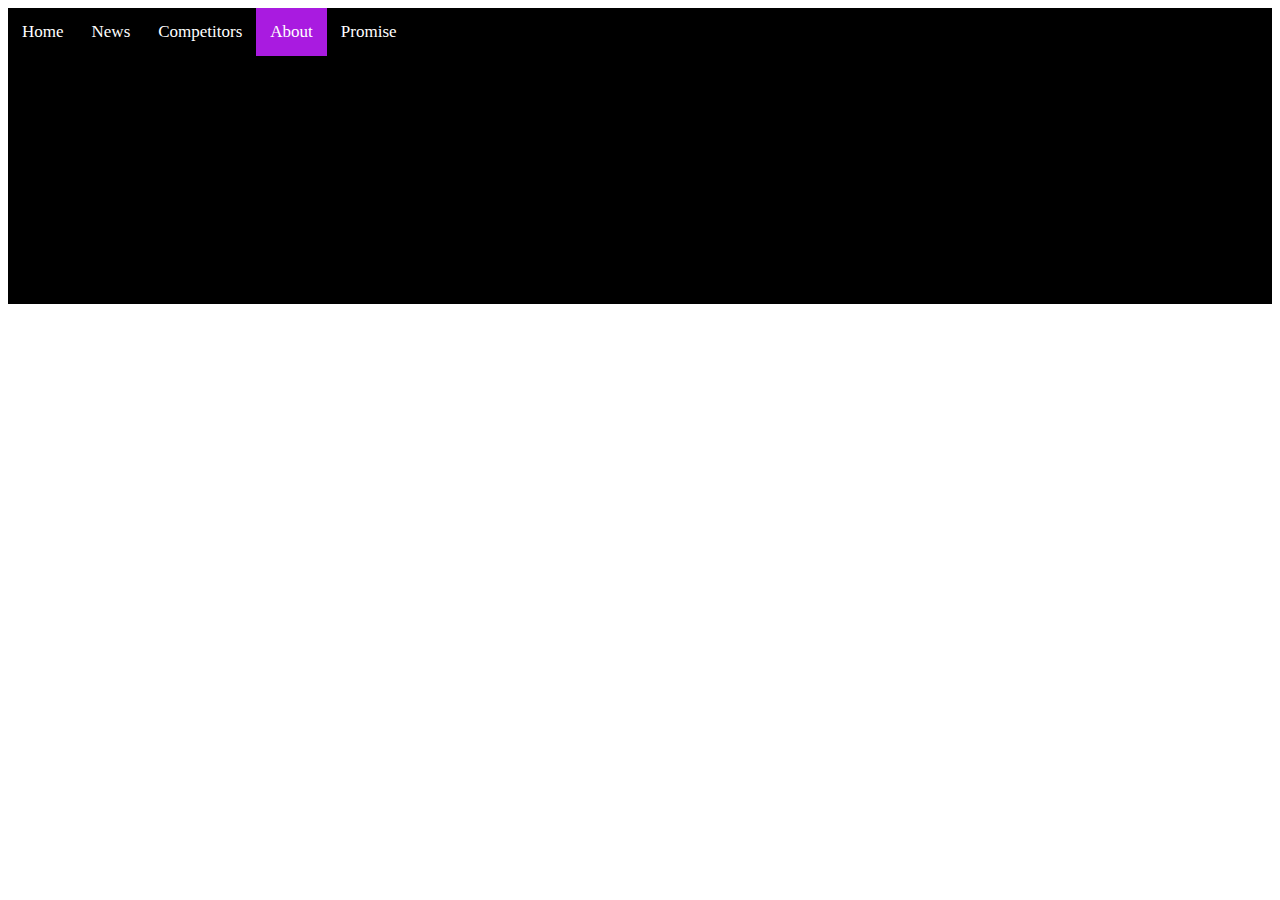
==== about.html @ 4ec9cb6b "Add files via upload" ====
<!DOCTYPE html>
<div>
<html>
	<head>

		<title>...</title>

		<link href="stylesheet.css" type="text/css" rel="stylesheet">	
			<script type="text/javascript" src="script.js">	</script>
		
		</head>
 <body>
 <div id="navbar">
  <div class="topnav">
  <a href="homepage.html">Home</a>
  <a href="projects.html">News</a>
  <a href="diss.html">Competitors</a>
  <a class="active" href="about.html">About</a>
  <a href="promise.html">Promise</a>
  </div>
<p>The navbar will stick to the top when you reach its scroll position.

Some text to enable scrolling.. Lorem ipsum dolor sit amet, illum definitiones no quo, maluisset concludaturque et eum, altera fabulas ut quo. Atqui causae gloriatur ius te, id agam omnis evertitur eum. Affert laboramus repudiandae nec et. Inciderint efficiantur his ad. Eum no molestiae voluptatibus.

Some text to enable scrolling.. Lorem ipsum dolor sit amet, illum definitiones no quo, maluisset concludaturque et eum, altera fabulas ut quo. Atqui causae gloriatur ius te, id agam omnis evertitur eum. Affert laboramus repudiandae nec et. Inciderint efficiantur his ad. Eum no molestiae voluptatibus.

Some text to enable scrolling.. Lorem ipsum dolor sit amet, illum definitiones no quo, maluisset concludaturque et eum, altera fabulas ut quo. Atqui causae gloriatur ius te, id agam omnis evertitur eum. Affert laboramus repudiandae nec et. Inciderint efficiantur his ad. Eum no molestiae voluptatibus.

Some text to enable scrolling.. Lorem ipsum dolor sit amet, illum definitiones no quo, maluisset concludaturque et eum, altera fabulas ut quo. Atqui causae gloriatur ius te, id agam omnis evertitur eum. Affert laboramus repudiandae nec et. Inciderint efficiantur his ad. Eum no molestiae voluptatibus.

Some text to enable scrolling.. Lorem ipsum dolor sit amet, illum definitiones no quo, maluisset concludaturque et eum, altera fabulas ut quo. Atqui causae gloriatur ius te, id agam omnis evertitur eum. Affert laboramus repudiandae nec et. Inciderint efficiantur his ad. Eum no molestiae voluptatibus.

Some text to enable scrolling.. Lorem ipsum dolor sit amet, illum definitiones no quo, maluisset concludaturque et eum, altera fabulas ut quo. Atqui causae gloriatur ius te, id agam omnis evertitur eum. Affert laboramus repudiandae nec et. Inciderint efficiantur his ad. Eum no molestiae voluptatibus.

Some text to enable scrolling.. Lorem ipsum dolor sit amet, illum definitiones no quo, maluisset concludaturque et eum, altera fabulas ut quo. Atqui causae gloriatur ius te, id agam omnis evertitur eum. Affert laboramus repudiandae nec et. Inciderint efficiantur his ad. Eum no molestiae voluptatibus.___________
</p>
</body>
---- stylesheet.css ----
/* 
One of these photos for sure

maybe a completion bar
Cool favicon (in the left corner)
Clickable poster




	
.background { 
	background-image:(images/amazing.gif);
	background-color: rgba(255,255,255,0.36);
	background-repeat: xy;
	background-blend-mode: lighten;
}
*/
#navbar {
 background-color: #000;
    overflow: hidden;
}

#navbar a{
	float:left;
	display:block;
	color:white;
	text-align:center;
	padding:14px;
	text-decoration:none;
}

.sticky {
  position: fixed;
  top: 0;
  width: 100%
}

.content {
  padding: 16px;
}

.sticky + .content {
  padding-top: 60px;
}
/* Add a black background color to the top navigation */
.topnav {
    background-color: #000;
    overflow: hidden;
}

/* Style the links inside the navigation bar */
.topnav a {
    float: left;
    color: #ffffff;
    text-align: center;
    padding: 14px 16px;
    text-decoration: none;
    font-size: 17px;
}

/* Change the color of links on hover */
.topnav a:hover {
    background-color: #800080;
    color: black;
}

/* Add a color to the active/current link */
.topnav a.active {
    background-color: #A91BE0;
    color: white;
}
/* GRID	*/
.grid {
  /* width: 1000px;
  height: 500px;
   grid-template-rows:*/
   border: 2px black solid;
  display:grid;
  grid-gap: 2vh;
  grid-template-columns: 1fr 1fr 1fr 1fr;
}

.headerbody {
	backgroud-color:;
	padding:;
	grid-column-start:1;
	grid-column-end:span4;
}
.leftsidebar{};
.rightsidebar{};
.samplegrid-a{};
.footer{};
	
body {
	backgroud-image:url(amazing.gif);
	backgroud-color:#cccccc;

	

	
	
/* sticky nav bar maybe dropdown and a current nav link */
/*
.box {
  background-color: white;
  font-style:
  color: black;
  border-radius: 5px;
  border: 2px #900c3f solid;*/
}*/
/*grid-colspan4*/ specific grids
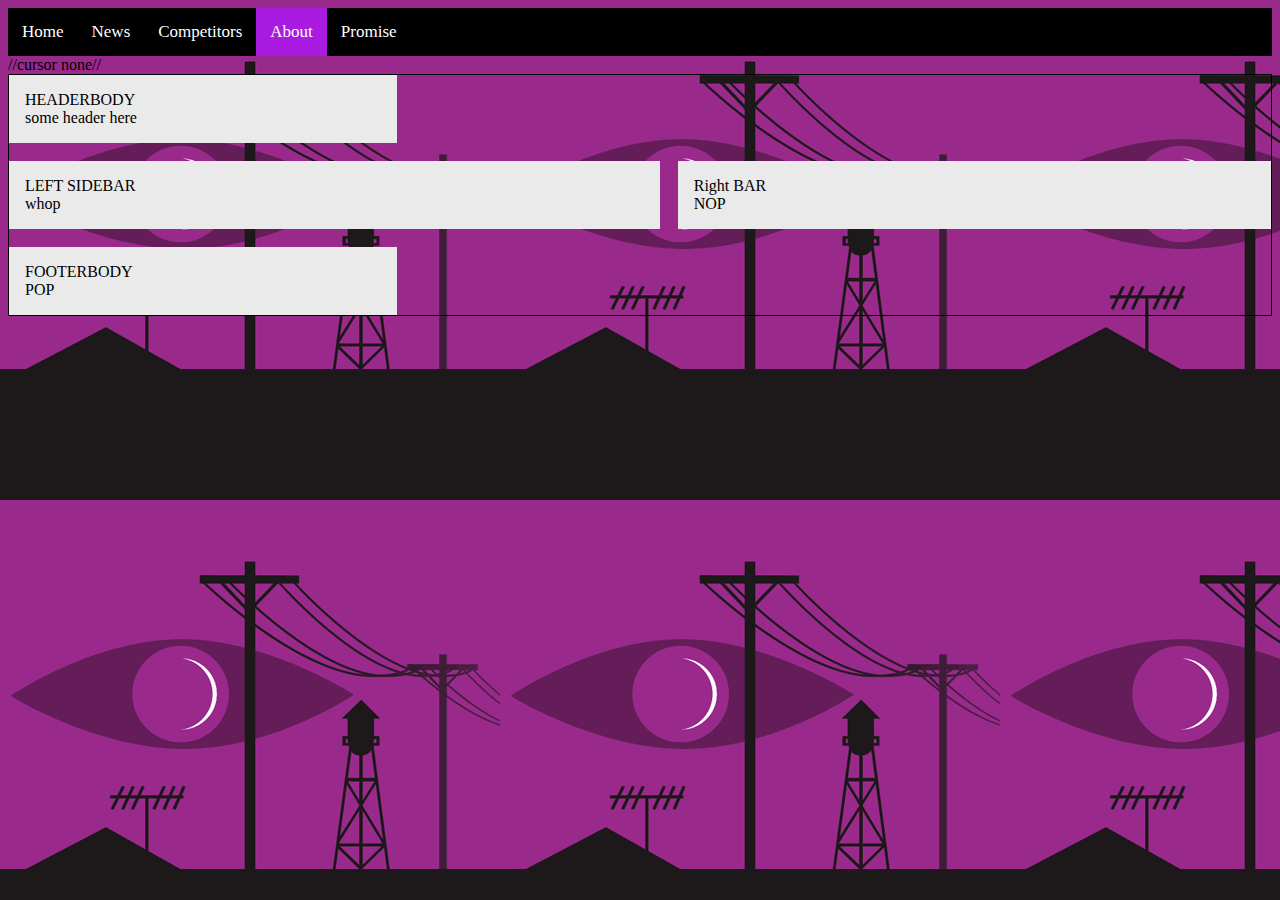
==== commit 70c2af5c: "Add files via upload" ====
--- a/about.html
+++ b/about.html
@@ -18,20 +18,28 @@
   <a class="active" href="about.html">About</a>
   <a href="promise.html">Promise</a>
   </div>
-<p>The navbar will stick to the top when you reach its scroll position.
 
-Some text to enable scrolling.. Lorem ipsum dolor sit amet, illum definitiones no quo, maluisset concludaturque et eum, altera fabulas ut quo. Atqui causae gloriatur ius te, id agam omnis evertitur eum. Affert laboramus repudiandae nec et. Inciderint efficiantur his ad. Eum no molestiae voluptatibus.
+</div>
+//cursor none//
+ 
+ <div class="grid-4col">
+ <div class="grid-colspan4">
+ HEADERBODY<br>
+ some header here
+ </div>
+ <div class="grid-colspan2-a">
+ LEFT SIDEBAR <br>
+ whop
+ </div>
+ <div class="grid-colspan2-c">
+ Right BAR<br>
+ NOP
+ </div>
+ <div class="grid-colspan4">
+ FOOTERBODY<br>
+POP
+  </div>
+  </div>
+  
 
-Some text to enable scrolling.. Lorem ipsum dolor sit amet, illum definitiones no quo, maluisset concludaturque et eum, altera fabulas ut quo. Atqui causae gloriatur ius te, id agam omnis evertitur eum. Affert laboramus repudiandae nec et. Inciderint efficiantur his ad. Eum no molestiae voluptatibus.
-
-Some text to enable scrolling.. Lorem ipsum dolor sit amet, illum definitiones no quo, maluisset concludaturque et eum, altera fabulas ut quo. Atqui causae gloriatur ius te, id agam omnis evertitur eum. Affert laboramus repudiandae nec et. Inciderint efficiantur his ad. Eum no molestiae voluptatibus.
-
-Some text to enable scrolling.. Lorem ipsum dolor sit amet, illum definitiones no quo, maluisset concludaturque et eum, altera fabulas ut quo. Atqui causae gloriatur ius te, id agam omnis evertitur eum. Affert laboramus repudiandae nec et. Inciderint efficiantur his ad. Eum no molestiae voluptatibus.
-
-Some text to enable scrolling.. Lorem ipsum dolor sit amet, illum definitiones no quo, maluisset concludaturque et eum, altera fabulas ut quo. Atqui causae gloriatur ius te, id agam omnis evertitur eum. Affert laboramus repudiandae nec et. Inciderint efficiantur his ad. Eum no molestiae voluptatibus.
-
-Some text to enable scrolling.. Lorem ipsum dolor sit amet, illum definitiones no quo, maluisset concludaturque et eum, altera fabulas ut quo. Atqui causae gloriatur ius te, id agam omnis evertitur eum. Affert laboramus repudiandae nec et. Inciderint efficiantur his ad. Eum no molestiae voluptatibus.
-
-Some text to enable scrolling.. Lorem ipsum dolor sit amet, illum definitiones no quo, maluisset concludaturque et eum, altera fabulas ut quo. Atqui causae gloriatur ius te, id agam omnis evertitur eum. Affert laboramus repudiandae nec et. Inciderint efficiantur his ad. Eum no molestiae voluptatibus.___________
-</p>
 </body>--- a/stylesheet.css
+++ b/stylesheet.css
@@ -1,21 +1,16 @@
 /* 
-One of these photos for sure
-
 maybe a completion bar
 Cool favicon (in the left corner)
 Clickable poster
-
-
-
-
-	
-.background { 
-	background-image:(images/amazing.gif);
-	background-color: rgba(255,255,255,0.36);
-	background-repeat: xy;
-	background-blend-mode: lighten;
-}
 */
+
+h1{
+	color: white;
+}
+
+div{
+	text-align: justify;
+}
 #navbar {
  background-color: #000;
     overflow: hidden;
@@ -70,36 +65,135 @@
     background-color: #A91BE0;
     color: white;
 }
-/* GRID	*/
+ 	
 .grid {
-  /* width: 1000px;
+   width: 1000px;
   height: 500px;
-   grid-template-rows:*/
-   border: 2px black solid;
+  border: 2px black solid;
   display:grid;
   grid-gap: 2vh;
   grid-template-columns: 1fr 1fr 1fr 1fr;
-}
-
+  backgroud-color:#eaeaea;
+}
+/* take away thing under Header*/ 
 .headerbody {
-	backgroud-color:;
-	padding:;
-	grid-column-start:1;
-	grid-column-end:span4;
-}
-.leftsidebar{};
-.rightsidebar{};
-.samplegrid-a{};
-.footer{};
+background-color:#eaeaea;
+padding:1em;
+grid-column-start:1;
+grid-column-end:span4;
+}
+
+.leftsidebar {
+background-color:#eaeaea;
+text-color:purple;
+padding:1em;
+grid-column-start:2;
+Grid-column-end:span 2;
+text-align: justify;
+}
+
+.rightsidebar { 
+background-color:#eaeaea;
+padding:1em;
+grid-column-start:2;
+Grid-column-end:span 2;
+text-align: justify;
+}
+
+/* make only 2 spaces above footer*/
+/* longer footerbody*/
+
+.footerbody{
+background-color:#eaeaea;
+padding:1em;
+grid-column-start:1;
+grid-column-end:span4;
+}
+
+.grid-4col {
+display: grid;
+grid-template-columns: 1fr(4x);
+grid-gap: 2vh;
+border: 1px black solid;
+}
+
+.grid-colspan4 {
+background-color:#eaeaea;
+padding:1em;
+grid-column-start:1;
+grid-column-end:span4;
+
+}
+
+.grid-colspan2-a {
+background-color:#eaeaea;
+padding:1em;
+grid-column-start:1;
+Grid-column-end:span 2;
+text-align: justify;
+}
+
+.grid-colspan2-b {
+background-color:#eaeaea;
+padding:1em;
+grid-column-start:2;
+Grid-column-end:span 2;
+text-align: justify;
+}
+
+.grid-colspan2-c {
+background-color:#eaeaea;
+padding:1em;
+grid-column-start:3;
+Grid-column-end:span 2;
+text-align: justify;
+}
+
+.grid-colspan1-a {
+background-color:#eaeaea;
+padding:1em;
+grid-column-start:1;
+Grid-column-end:span 1;
+text-align: justify;
+}
+
+.grid-colspan1-b {
+background-color:#eaeaea;
+padding:1em;
+grid-column-start:2;
+Grid-column-end:span 1;
+text-align: justify;
+}
+
+.grid-colspan1-c {
+background-color:#eaeaea;
+padding:1em;
+grid-column-start:3;
+Grid-column-end:span 1;
+text-align: justify;
+}
+
+.grid-colspan1-d {
+background-color:#eaeaea;
+padding:1em;
+grid-column-start:4;
+Grid-column-end:span 1;
+text-align: justify;
+}
+
+
+
+
+
+
 	
 body {
-	backgroud-image:url(amazing.gif);
-	backgroud-color:#cccccc;
-
+	background-image: url(images/amazing.gif);
+	background-color: rgba(255,255,255,0.36);
+	background-repeat: xy;
 	
-
-	
-	
+}
+
 /* sticky nav bar maybe dropdown and a current nav link */
 /*
 .box {
